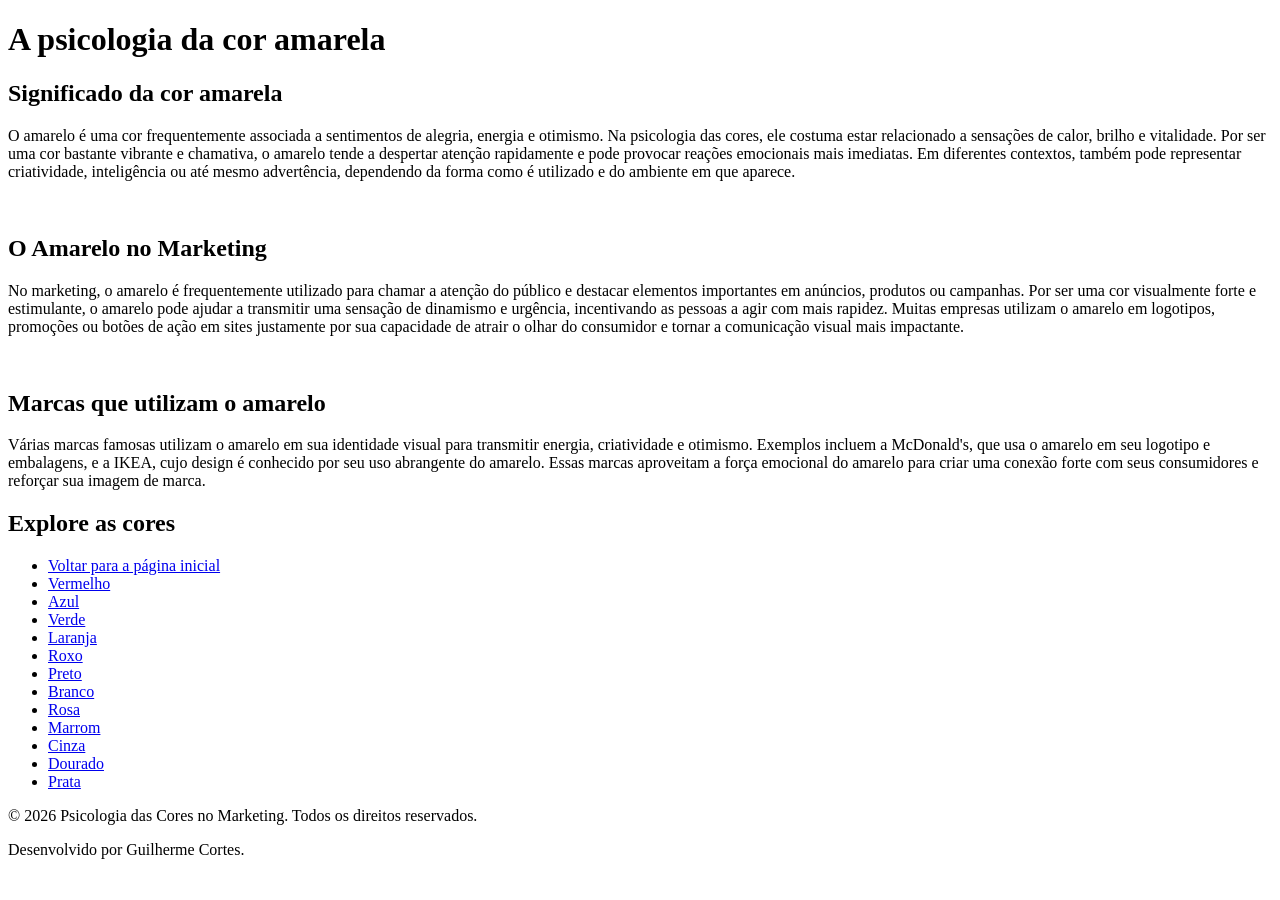
==== amarelo.html @ 396db569 "Meu primeiro site" ====
<!doctype html>
<html lang="pt-br">
  <head>
    <meta charset="UTF-8" />
    <meta name="viewport" content="width=device-width, initial-scale=1.0" />
    <title>Amarelo</title>
  </head>
  <body>
    <header>
      <h1>A psicologia da cor amarela</h1>
    </header>
    <main>
      <section>
        <h2>Significado da cor amarela</h2>
        <p>
          O amarelo é uma cor frequentemente associada a sentimentos de alegria,
          energia e otimismo. Na psicologia das cores, ele costuma estar
          relacionado a sensações de calor, brilho e vitalidade. Por ser uma cor
          bastante vibrante e chamativa, o amarelo tende a despertar atenção
          rapidamente e pode provocar reações emocionais mais imediatas. Em
          diferentes contextos, também pode representar criatividade,
          inteligência ou até mesmo advertência, dependendo da forma como é
          utilizado e do ambiente em que aparece.
        </p>
      </section>
      <br />
      <section>
        <h2>O Amarelo no Marketing</h2>
        <p>
          No marketing, o amarelo é frequentemente utilizado para chamar a
          atenção do público e destacar elementos importantes em anúncios,
          produtos ou campanhas. Por ser uma cor visualmente forte e
          estimulante, o amarelo pode ajudar a transmitir uma sensação de
          dinamismo e urgência, incentivando as pessoas a agir com mais rapidez.
          Muitas empresas utilizam o amarelo em logotipos, promoções ou botões
          de ação em sites justamente por sua capacidade de atrair o olhar do
          consumidor e tornar a comunicação visual mais impactante.
        </p>
      </section>
      <br />
      <section>
        <h2>Marcas que utilizam o amarelo</h2>
        <p>
          Várias marcas famosas utilizam o amarelo em sua identidade visual para
          transmitir energia, criatividade e otimismo. Exemplos incluem a
          McDonald's, que usa o amarelo em seu logotipo e embalagens, e a IKEA,
          cujo design é conhecido por seu uso abrangente do amarelo. Essas
          marcas aproveitam a força emocional do amarelo para criar uma conexão
          forte com seus consumidores e reforçar sua imagem de marca.
        </p>
      </section>
      <section>
        <h2>Explore as cores</h2>
        <nav>
          <ul>
            <li><a href="index.html">Voltar para a página inicial</a></li>
            <li><a href="vermelho.html">Vermelho</a></li>
            <li><a href="azul.html">Azul</a></li>
            <li><a href="verde.html">Verde</a></li>
            <li><a href="laranja.html">Laranja</a></li>
            <li><a href="roxo.html">Roxo</a></li>
            <li><a href="preto.html">Preto</a></li>
            <li><a href="branco.html">Branco</a></li>
            <li><a href="rosa.html">Rosa</a></li>
            <li><a href="marrom.html">Marrom</a></li>
            <li><a href="cinza.html">Cinza</a></li>
            <li><a href="dourado.html">Dourado</a></li>
            <li><a href="prata.html">Prata</a></li>
          </ul>
        </nav>
      </section>
    </main>
    <footer>
      <p>
        &copy; 2026 Psicologia das Cores no Marketing. Todos os direitos
        reservados.
      </p>
      <p>Desenvolvido por Guilherme Cortes.</p>
    </footer>
  </body>
</html>
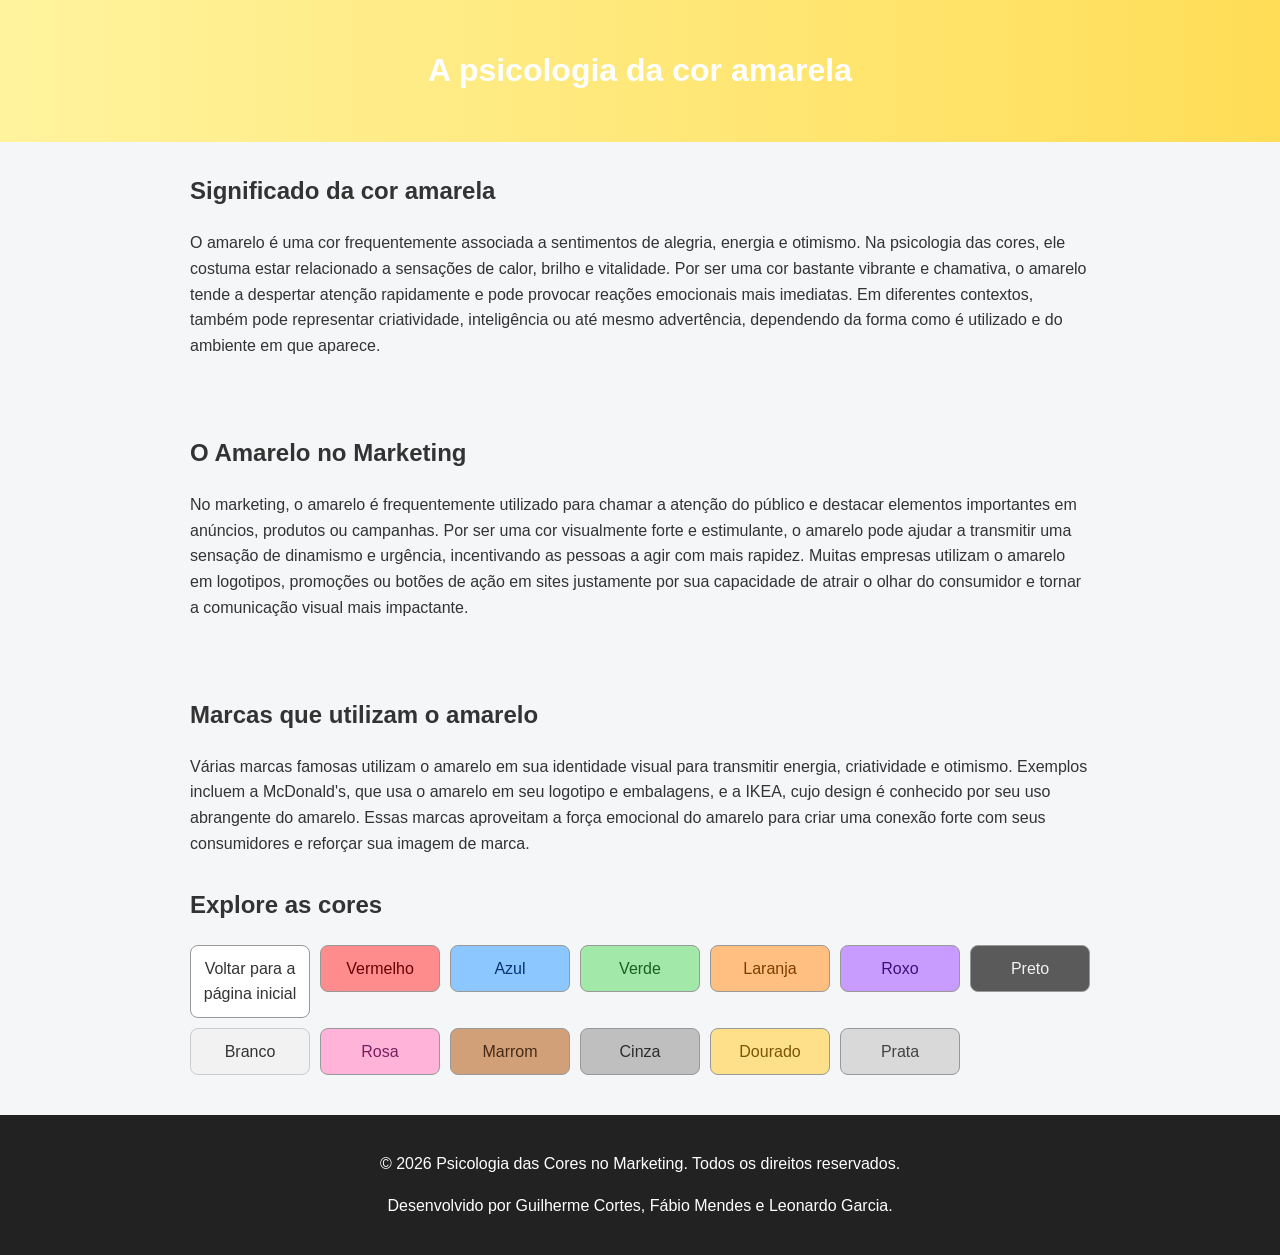
==== commit 9e2b4ae1: "Adicionar estilos coloridos para botões em todas as páginas" ====
--- a/amarelo.html
+++ b/amarelo.html
@@ -4,6 +4,7 @@
     <meta charset="UTF-8" />
     <meta name="viewport" content="width=device-width, initial-scale=1.0" />
     <title>Amarelo</title>
+    <link rel="stylesheet" href="amarelo.css">
   </head>
   <body>
     <header>
@@ -54,18 +55,18 @@
         <nav>
           <ul>
             <li><a href="index.html">Voltar para a página inicial</a></li>
-            <li><a href="vermelho.html">Vermelho</a></li>
-            <li><a href="azul.html">Azul</a></li>
-            <li><a href="verde.html">Verde</a></li>
-            <li><a href="laranja.html">Laranja</a></li>
-            <li><a href="roxo.html">Roxo</a></li>
-            <li><a href="preto.html">Preto</a></li>
-            <li><a href="branco.html">Branco</a></li>
-            <li><a href="rosa.html">Rosa</a></li>
-            <li><a href="marrom.html">Marrom</a></li>
-            <li><a href="cinza.html">Cinza</a></li>
-            <li><a href="dourado.html">Dourado</a></li>
-            <li><a href="prata.html">Prata</a></li>
+            <li><a class="btn-vermelho" href="vermelho.html">Vermelho</a></li>
+            <li><a class="btn-azul" href="azul.html">Azul</a></li>
+            <li><a class="btn-verde" href="verde.html">Verde</a></li>
+            <li><a class="btn-laranja" href="laranja.html">Laranja</a></li>
+            <li><a class="btn-roxo" href="roxo.html">Roxo</a></li>
+            <li><a class="btn-preto" href="preto.html">Preto</a></li>
+            <li><a class="btn-branco" href="branco.html">Branco</a></li>
+            <li><a class="btn-rosa" href="rosa.html">Rosa</a></li>
+            <li><a class="btn-marrom" href="marrom.html">Marrom</a></li>
+            <li><a class="btn-cinza" href="cinza.html">Cinza</a></li>
+            <li><a class="btn-dourado" href="dourado.html">Dourado</a></li>
+            <li><a class="btn-prata" href="prata.html">Prata</a></li>
           </ul>
         </nav>
       </section>
@@ -75,7 +76,7 @@
         &copy; 2026 Psicologia das Cores no Marketing. Todos os direitos
         reservados.
       </p>
-      <p>Desenvolvido por Guilherme Cortes.</p>
+      <p>Desenvolvido por Guilherme Cortes, Fábio Mendes e Leonardo Garcia.</p>
     </footer>
   </body>
 </html>
--- a/amarelo.css
+++ b/amarelo.css
@@ -0,0 +1,103 @@
+/* Estilo para a página Amarelo */
+body {
+  font-family: Arial, sans-serif;
+  background-color: #f4f6f8;
+  color: #333;
+  line-height: 1.6;
+  margin: 0;
+  padding: 0;
+}
+header {
+  background: linear-gradient(90deg, #fff39d, #ffdd57);
+  color: white;
+  padding: 24px 18px;
+  text-align: center;
+}
+main {
+  max-width: 900px;
+  margin: 30px auto;
+  padding: 0 20px;
+}
+section {
+  margin-bottom: 30px;
+}
+nav ul {
+  list-style: none;
+  display: grid;
+  grid-template-columns: repeat(auto-fit, minmax(120px, 1fr));
+  gap: 10px;
+  margin-top: 15px;
+  padding: 0;
+}
+nav a {
+  display: block;
+  text-align: center;
+  padding: 10px;
+  color: #333;
+  text-decoration: none;
+  border-radius: 8px;
+  border: 1px solid #999;
+  background: #fff;
+  transition: background-color 0.25s ease, transform 0.25s ease;
+  transform: scale(1);
+}
+nav a:hover {
+  transform: scale(1.05);
+}
+nav a[href="amarelo.html"] {
+  background-color: #fff39d;
+  color: #6a5600;
+  border-color: #fff39d;
+}
+nav a[href="amarelo.html"]:hover {
+  background-color: #ffdd57;
+  color: #594800;
+  border-color: #ffdd57;
+}
+/* Cores específicas dos botões */
+.btn-vermelho { background-color: #ff8c8c; color: #600; }
+.btn-vermelho:hover { background-color: #e64b56; color: #420000; }
+
+.btn-azul { background-color: #8cc8ff; color: #05326a; }
+.btn-azul:hover { background-color: #4b94e6; color: #0e284b; }
+
+.btn-amarelo { background-color: #fff39d; color: #6a5600; }
+.btn-amarelo:hover { background-color: #ffdd57; color: #594800; }
+
+.btn-verde { background-color: #a2e8a9; color: #1d5f1f; }
+.btn-verde:hover { background-color: #54c767; color: #164d18; }
+
+.btn-laranja { background-color: #ffbf80; color: #7a3f00; }
+.btn-laranja:hover { background-color: #ff8d2c; color: #5b3100; }
+
+.btn-roxo { background-color: #c79bff; color: #3b1175; }
+.btn-roxo:hover { background-color: #8f54e8; color: #2c0f59; }
+
+.btn-preto { background-color: #5a5a5a; color: #f2f2f2; }
+.btn-preto:hover { background-color: #333333; color: #fff; }
+
+.btn-branco { background-color: #f2f2f2; color: #333333; border: 1px solid #ccc; }
+.btn-branco:hover { background-color: #e6e6e6; color: #111; border-color: #999; }
+
+.btn-rosa { background-color: #ffb3d9; color: #7a1f5d; }
+.btn-rosa:hover { background-color: #ff6faa; color: #560a44; }
+
+.btn-marrom { background-color: #d2a078; color: #462b17; }
+.btn-marrom:hover { background-color: #a66b46; color: #2d180e; }
+
+.btn-cinza { background-color: #bfbfbf; color: #2d2d2d; }
+.btn-cinza:hover { background-color: #8f8f8f; color: #1a1a1a; }
+
+.btn-dourado { background-color: #ffe08a; color: #7a5500; }
+.btn-dourado:hover { background-color: #ffca3a; color: #5e4100; }
+
+.btn-prata { background-color: #d9d9d9; color: #444444; }
+.btn-prata:hover { background-color: #aeb0b4; color: #1f1f1f; }
+
+footer {
+  background: #222;
+  color: white;
+  text-align: center;
+  padding: 20px;
+  margin-top: 40px;
+}
